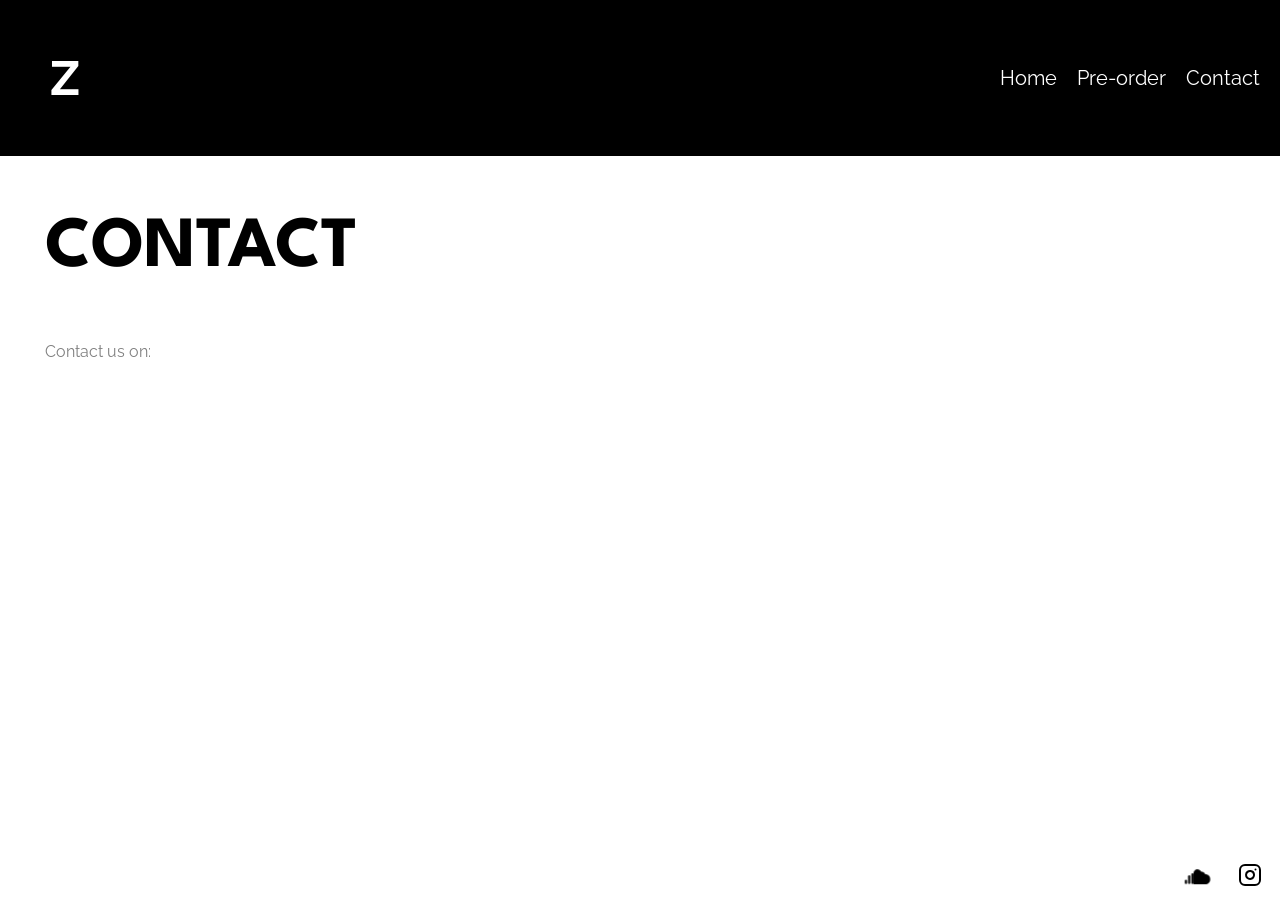
==== contact.html @ b8b22f24 "added sliders, sizing + colors and soundcloud logo" ====
<!DOCTYPE html>
<html lang="en">
<head>
    <meta charset="UTF-8">
    <meta name="viewport" content="width=device-width, initial-scale=1.0">
    <link rel="stylesheet" href="style.css">
    <title>Contact</title>
</head>
<body>
    <header>
        <nav class="navbar">
            <a href="index.html" class="logo">Z</a>
            <div class="nav_links">
                <a href="index.html" class=>Home</a>
                <a href="preorder.html">Pre-order</a>
                <a href="contact.html">Contact</a>
            </div>
        </nav>
    </header>
    <main>
        <section class="main_section">
            <h1 class="page_title">CONTACT</h1>
            <p class="subtitle">Contact us on:</p>
        </section>
    </main>
    <footer>
        <div class="socials">
            <a href="https://instagram.com/z3nith666" target="_blank" rel="noreferrer" aria-label="Instagram" class="insta_logo">
                <svg xmlns="http://www.w3.org/2000/svg" width="24" height="24" viewBox="0 0 24 24" fill="none" stroke="currentColor" stroke-width="2" stroke-linecap="round" stroke-linejoin="round"><rect x="2" y="2" width="20" height="20" rx="5" ry="5"/><path d="M16 11.37A4 4 0 1 1 12.63 8 4 4 0 0 1 16 11.37z"/><line x1="17.5" y1="6.5" x2="17.51" y2="6.5"/></svg>
            </a>
            <a href="https://soundcloud.com/z3nith666" target="_blank" rel="noreferrer" aria-label="SoundCloud" class="sc_logo">
                <svg xmlns="http://www.w3.org/2000/svg" viewBox="0 0 20 20" width="24" height="24" fill="currentColor" aria-hidden="true">
                    <path d="M3 13.5a.75.75 0 0 1 .75.75v1.5a.75.75 0 0 1-1.5 0v-1.5A.75.75 0 0 1 3 13.5z"/>
                    <path d="M5.25 10.5a.75.75 0 0 1 .75.75v4.5a.75.75 0 0 1-1.5 0v-4.5a.75.75 0 0 1 .75-.75z"/>
                    <path d="M7.5 9a.75.75 0 0 1 .75.75v6a.75.75 0 0 1-1.5 0v-6A.75.75 0 0 1 7.5 9z"/>
                    <path d="M9.75 7.5a.75.75 0 0 1 .75.75v7.5a.75.75 0 0 1-1.5 0V8.25a.75.75 0 0 1 .75-.75z"/>
                    <path d="M12 8.25c.414 0 .75.336.75.75v6a.75.75 0 0 1-1.5 0v-6c0-.414.336-.75.75-.75z"/>
                    <path d="M16.5 9.75c1.94 0 3.5 1.56 3.5 3.5s-1.56 3.5-3.5 3.5h-8.25V9c0-1.518 1.232-2.75 2.75-2.75 1.07 0 2.01.639 2.406 1.578A3.25 3.25 0 0 1 16.5 9.75z"/>
                </svg>
            </a>
        </div>
    </footer>
    <script src="script.js"></script>
</body>
</html>
---- style.css ----
@font-face {
    src: url("fonts/Raleway-VariableFont_wght.ttf") format("truetype");
    font-family: "Raleway";
    /*  Copyright 2010 The Raleway Project Authors (impallari@gmail.com), with Reserved Font Name "Raleway".

        This Font Software is licensed under the SIL Open Font License, Version 1.1.
        This license is copied below, and is also available with a FAQ at:
        https://openfontlicense.org 
    */    
}

@font-face {
    src: url("fonts/LeagueSpartan-VariableFont_wght.ttf");
    font-family: "spartan";
    /* Copyright 2020 The League Spartan Project Authors (https://github.com/theleagueof/league-spartan)

        This Font Software is licensed under the SIL Open Font License, Version 1.1.
        This license is copied below, and is also available with a FAQ at:
        https://openfontlicense.org
    */
}

body, html{
    margin: 0;
    padding: 0;
}

.navbar{
    display: flex;
    justify-content: space-between;
    align-items: center;
    background-color: black;
    color: white;
}

.nav_links{
    font-family: "Raleway", sans-serif;
    display: flex;
}

.nav_links a{
    text-decoration: none;
    color: white;
    font-size: 20px;
    margin-right: 20px;
}
.nav_links a:hover{
    text-decoration: underline;
}

.logo{
    font-family: "Raleway", sans-serif;
    font-weight : bold;
    font-size: 3rem;
    color: white;
    text-decoration: none;
    transition: ease-in-out 0.3s;
    margin: 50px;
    margin-bottom: 50px;
}

.socials{
    display: flex;
    gap: 1rem;
}
.insta_logo{
    position: fixed;
    z-index: 100;
    bottom: 1vh;
    right: 2vh;
    color: black;
    transition: ease-in-out 0.1s;
}


.sc_logo{
    position: fixed;
    z-index: 100;
    bottom: 1vh;
    right: 8vh;
    color: black;
    transition: ease-in-out 0.1s;  
    transform: scale(1.2); 
}

.insta_logo:hover{
    transform: scale(1.2);
}

.sc_logo:hover{
    transform: scale(1.4);
}

.main_body{
    min-height: 60vh;
}
.page_title{
    text-align: left;
    margin-left: 5vh;
    font-family: "spartan", sans-serif;
    font-size: 8vh;
}

.subtitle{
    font-family: "Raleway", sans-serif;
    color: grey;
    margin-left: 5vh;
}

.product_grid{
    display: flex;
    flex-direction: row;
}
.product_card{
    display: flex;
    flex-direction: column;
    align-items: center;
    justify-content: center;
    text-align: center;
    background-color: grey;
    height: min-content;
    width: 18rem;
    gap: 2rem;
    margin-left: 2rem;
    margin-bottom: 2rem;
    padding: 1rem;
    border-radius: 1rem;
}

.shirt_preview{
    position: relative;
    width: min(100%, 22rem);
    aspect-ratio: 1 / 1;
    overflow: hidden;
    border-radius: 0.75rem;
    background-color: rgba(255, 255, 255, 0.08);
}

.shirt_image{
    position: absolute;
    inset: 0;
    width: 100%;
    height: 100%;
    object-fit: contain;
    transition: opacity 0.2s ease-in-out;
}

.shirt_back{
    opacity: 0;
}

.shirt_preview:hover .shirt_back,
.shirt_preview:focus-visible .shirt_back{
    opacity: 1;
}

.shirt_preview:hover .shirt_front,
.shirt_preview:focus-visible .shirt_front{
    opacity: 0;
}

.info{
    font-family: "Raleway", sans-serif;
    margin-bottom: 2rem;
    text-align: left;
    display: flex;
    gap: 2rem;
}

.price{
    text-align: right;
}

.product_name{
    margin: 0;
}
.order_btn{
    background-color: rgb(52, 52, 52);
    text-align: center;
    text-decoration: none;
    font-family: "spartan", sans-serif;
    font-weight: bold;
    color: white;
    border: none;
    padding-top: 0.5rem;
    padding-bottom: 0.5rem;
    padding-left: 5rem;
    padding-right: 5rem;
    width: max-content;
    border-radius: 0.5rem;
    transition: ease-in-out 0.15s;
}

.order_btn:hover{
    filter: brightness(1.3);
}

hr{
    border: none;
    height: 1px;
    background-color: black;
    margin-top: 0.5rem;
}

.product_display{
    display: flex;
    flex-direction: row;
    gap: 10rem;
    width: 28rem;
    margin: 3rem;
    padding: 1rem;
}

.slider{
    position: relative;
    display: flex;
}

.slider img{
    display: none;
}

.slide{
    height: 35rem;
}

.prev{
    height: fit-content;
    background: none;
    border: none;
    font-size: 2rem;
}

.next{
    right: 0%;
    height: fit-content;
    background: none;
    border: none;
    font-size: 2rem;
}

img.displaySlide{
    display: block;
}

.slider button{
    position: absolute;
    color: rgb(58, 58, 58);
    top: 50%;
    transform: translateY(-50%);
}

.slider button:hover{
    cursor: pointer;
    filter: brightness(1.3);
}

.back_link{
    font-family: "Raleway", sans-serif;
    color: black;
    text-decoration: none;
    font-weight: normal;
    font-size: 1.5rem;
    transition: ease-in-out 0.2s;
    margin-left: 5vh;
}

.back_link:hover{
    font-weight: bold;
}

.selectors{
    height: fit-content;
    gap: 1rem;
    margin: auto;
    display:flex;
    flex-direction: column;
    padding: 2rem;
}

.color_selector{
    display: flex;
    flex-direction: row;
    gap: 0.2rem;
}

.size_selector{
    display: flex;
    flex-direction: row;
    gap: 0.4rem;
}

.size_btn{
    font-family: "spartan", sans-serif;
    background-color: lightgrey;
    font-size: 2rem;
    font-weight: 600;
    padding: 0.5rem 1rem 0.2rem 1rem;
    border: none;
    border-radius: 0.5rem;
    transition: ease-in-out 0.15s;
}

.size_btn:hover{
    cursor: pointer;
    background-color: lightgrey;
}

.white_btn{
    background-color: white;
    width: 2rem;
    height: 2rem;
    border-color: grey;
    border-radius: 0.5rem;
    border-style: solid;
    transition: ease-in-out 0.2s;
}

.white_btn:hover{
    cursor: pointer;
    background-color: lightgrey;
}

.black_btn{
    background-color: rgb(45, 45, 45);
    width: 2rem;
    height: 2rem;
    border-color: grey;
    border-radius: 0.5rem;
    border-style: solid;
    transition: ease-in-out 0.2s;
}

.black_btn:hover{
    cursor: pointer;
    background-color: black;
}

.selector_title{
    font-family: "spartan", sans-serif;
    color: white;
    font-weight: bold;  
}
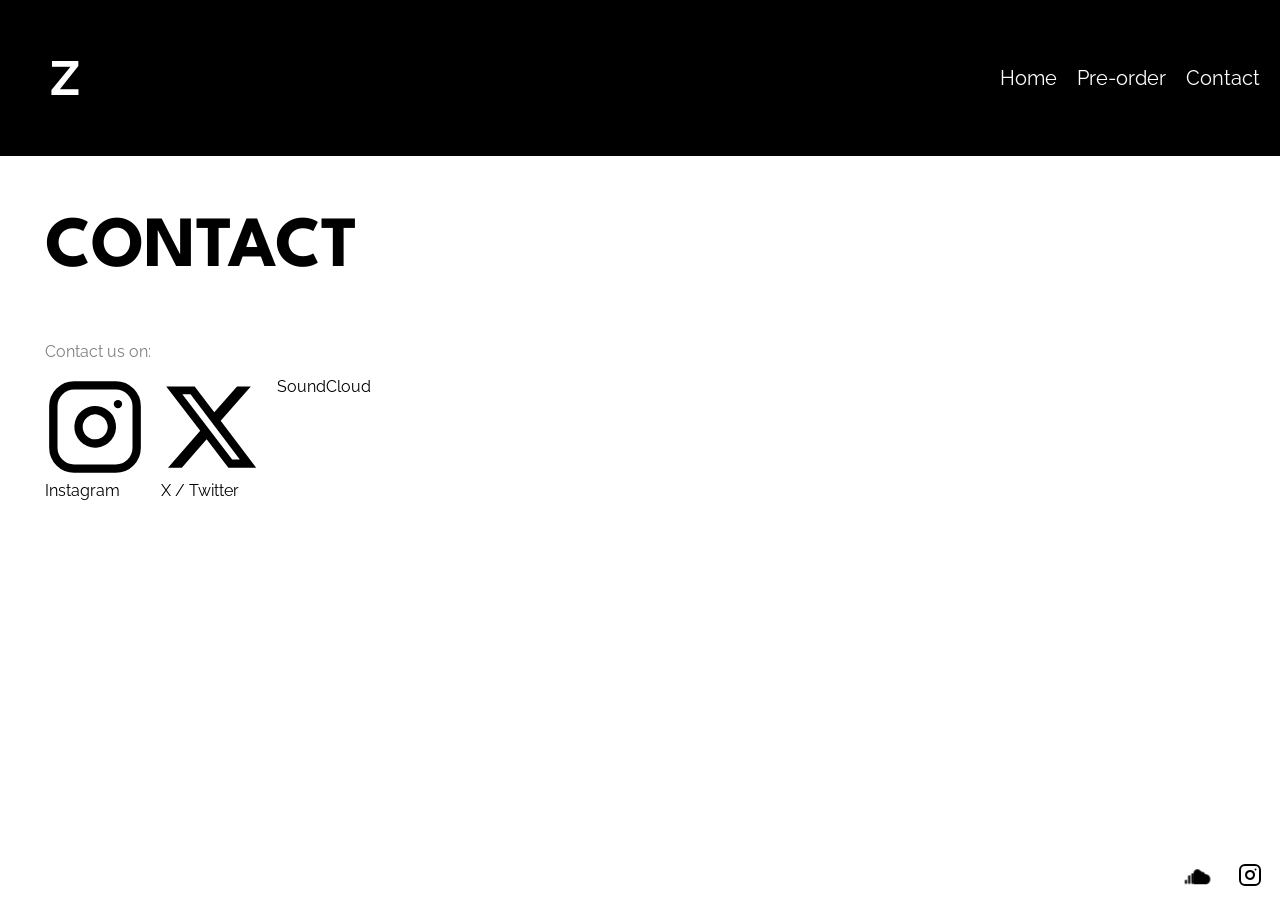
==== commit 7d5bd090: "added snippets and cupdated contact page" ====
--- a/contact.html
+++ b/contact.html
@@ -21,6 +21,29 @@
         <section class="main_section">
             <h1 class="page_title">CONTACT</h1>
             <p class="subtitle">Contact us on:</p>
+            <div class="contact_info">
+                <div class="contact_item">
+                    <a href="https://instagram.com/z3nith666" target="_blank" class="contact_item">
+                        <svg class="contact_page_logo" xmlns="http://www.w3.org/2000/svg" width="100 " height="100" viewBox="0 0 24 24" fill="none" stroke="currentColor" stroke-width="2" stroke-linecap="round" stroke-linejoin="round"><rect x="2" y="2" width="20" height="20" rx="5" ry="5"/><path d="M16 11.37A4 4 0 1 1 12.63 8 4 4 0 0 1 16 11.37z"/><line x1="17.5" y1="6.5" x2="17.51" y2="6.5"/></svg>
+                    </a>
+                    <p class="contact_text">Instagram</p>
+                </div>
+                <div class="contact_item">
+                    <a href="https://x.com/z3nith666" target="_blank" class="contact_item">
+                        <svg class="contact_page_logo" xmlns="http://www.w3.org/2000/svg" viewBox="0 0 24 24" width="100" height="100" fill="currentColor" aria-hidden="true">
+                            <path d="M18.244 2.25h3.308l-7.227 8.26 8.502 11.24H16.17l-5.214-6.817L4.99 21.75H1.68l7.73-8.835L1.254 2.25H8.08l4.713 6.231zm-1.161 17.52h1.833L7.084 4.126H5.117z"/>
+                        </svg>
+                    </a>
+                    <p class="contact_text">X / Twitter</p>
+                </div>
+                <div class="contact_item">
+                    <a href="https://soundcloud.com/z3nith666" target="_blank" class="contact_item">
+                        
+                        
+                    </a>
+                    <p class="contact_text">SoundCloud</p>
+                </div>
+            </div>
         </section>
     </main>
     <footer>
--- a/style.css
+++ b/style.css
@@ -23,6 +23,10 @@
 body, html{
     margin: 0;
     padding: 0;
+}
+
+html{
+    overflow-x: hidden;
 }
 
 .navbar{
@@ -83,6 +87,25 @@
     transform: scale(1.2); 
 }
 
+@media (max-width: 720px){
+    .insta_logo{
+        position: fixed;
+        color: black;
+        z-index: 100;
+        bottom: 1vh;
+        right: 2vh;
+        transition: ease-in-out 0.1s;  
+    }
+    .sc_logo{
+        color: black;
+        position: fixed;
+        bottom: 1vh;
+        right: 6vh;
+        transition: ease-in-out 0.1s;  
+        transform: scale(1.2); 
+    }
+}
+
 .insta_logo:hover{
     transform: scale(1.2);
 }
@@ -107,26 +130,95 @@
     margin-left: 5vh;
 }
 
-.product_grid{
-    display: flex;
-    flex-direction: row;
-}
+@media (min-width: 720px){
+    .product_grid{
+        display: flex;
+        flex-direction: row;
+        gap: 2rem;
+        margin-left: 5vh;
+    }
+}
+
 .product_card{
-    display: flex;
-    flex-direction: column;
-    align-items: center;
-    justify-content: center;
-    text-align: center;
-    background-color: grey;
-    height: min-content;
-    width: 18rem;
-    gap: 2rem;
-    margin-left: 2rem;
-    margin-bottom: 2rem;
-    padding: 1rem;
-    border-radius: 1rem;
-}
-
+        display: flex;
+        flex-direction: column;
+        align-items: center;
+        justify-content: center;
+        text-align: center;
+        background-color: grey;
+        height: min-content;
+        width: 18rem;
+        gap: 2rem;
+        margin-left: 0rem;
+        margin-bottom: 2rem;
+        padding: 1rem;
+        border-radius: 1rem;
+    }
+@media (max-width: 720px){
+    .navbar{
+        flex-direction: column;
+        align-items: flex-start;
+        gap: 1rem;
+        padding: 1rem;
+    }
+
+    .nav_links{
+        flex-wrap: wrap;
+        gap: 0.75rem 1rem;
+    }
+
+    .nav_links a{
+        margin-right: 0;
+        font-size: 1rem;
+    }
+
+    .logo{
+        margin: 0;
+        margin-left: 1rem;
+        margin-top: 0.5rem;
+        margin-bottom: 0;
+        font-size: 2.25rem;
+    }
+
+    .page_title{
+        font-size: clamp(2.5rem, 12vw, 4rem);
+        margin-left: 1rem;
+        margin-right: 1rem;
+    }
+
+    .subtitle,
+    .back_link{
+        margin-left: 1rem;
+    }
+
+    .product_grid{
+        display: flex;
+        flex-direction: column;
+        gap: 2rem;
+        padding: 0 1rem;
+    }
+
+    .product_card{
+        display: flex;
+        flex-direction: column;
+        align-items: center;
+        justify-content: center;
+        text-align: center;
+        background-color: grey;
+        height: min-content;
+        width: min(100%, 18rem);
+        gap: 2rem;
+        margin: 0 auto 2rem;
+        padding: 1rem;
+        border-radius: 1rem;
+    }
+
+    .product_card .info{
+        flex-direction: column;
+        gap: 0.5rem;
+        text-align: center;
+    }
+}
 .shirt_preview{
     position: relative;
     width: min(100%, 22rem);
@@ -173,6 +265,7 @@
 
 .product_name{
     margin: 0;
+    font-size: ;
 }
 .order_btn{
     background-color: rgb(52, 52, 52);
@@ -203,12 +296,34 @@
 }
 
 .product_display{
-    display: flex;
-    flex-direction: row;
-    gap: 10rem;
-    width: 28rem;
-    margin: 3rem;
-    padding: 1rem;
+        display: flex;
+        flex-direction: row;
+        gap: 10rem;
+        width: 28rem;
+        margin: none;
+        padding: none;
+    }
+
+@media (max-width: 720px){
+    .product_display{
+        display: flex;
+        flex-direction: column;
+        width: min(100%, 28rem);
+        max-width: 100%;
+        margin: none;
+        padding: none;
+    }
+
+    .slider{
+        width: 100%;
+        justify-content: center;
+    }
+
+    .slide{
+        width: 100%;
+        max-width: 100%;
+        height: auto;
+    }
 }
 
 .slider{
@@ -221,8 +336,8 @@
 }
 
 .slide{
-    height: 35rem;
-}
+        height: 40rem;
+    }
 
 .prev{
     height: fit-content;
@@ -232,12 +347,12 @@
 }
 
 .next{
-    right: 0%;
-    height: fit-content;
-    background: none;
-    border: none;
-    font-size: 2rem;
-}
+        right: 0%;
+        height: fit-content;
+        background: none;
+        border: none;
+        font-size: 2rem;
+    }
 
 img.displaySlide{
     display: block;
@@ -253,6 +368,26 @@
 .slider button:hover{
     cursor: pointer;
     filter: brightness(1.3);
+}
+@media (max-width: 720px){
+    .slide{
+        height: auto;
+    }
+    .prev{
+        right:99%;
+        height: fit-content;
+        background: none;
+        border: none;
+
+
+    }
+    .next{
+        right: 5%;
+        height: fit-content;
+        background: none;
+        border: none;
+        font-size: 2rem;
+    }
 }
 
 .back_link{
@@ -270,12 +405,40 @@
 }
 
 .selectors{
-    height: fit-content;
-    gap: 1rem;
-    margin: auto;
-    display:flex;
-    flex-direction: column;
-    padding: 2rem;
+        height: fit-content;
+        gap: 1rem;
+        margin: auto;
+        display:flex;
+        flex-direction: column;
+        padding: 0rem;
+        margin-bottom: 2rem;
+    }
+
+.price_title{
+        font-family: "Raleway", sans-serif;
+        color: black;
+        font-size: 2.5rem;
+        width: max-content;
+        font-weight: bold;
+    }
+
+@media (min-width: 720px){
+    .selectors{
+        height: fit-content;
+        gap: 1rem;
+        margin: auto;
+        display:flex;
+        flex-direction: column;
+        padding: 2rem;
+        margin-bottom: 2rem;
+    }
+    .price_title{
+        font-family: "Raleway", sans-serif;
+        color: black;
+        font-size: 1.25rem;
+        width: max-content;
+        font-weight: bold;
+    }
 }
 
 .color_selector{
@@ -295,15 +458,26 @@
     background-color: lightgrey;
     font-size: 2rem;
     font-weight: 600;
+    color:black;
     padding: 0.5rem 1rem 0.2rem 1rem;
-    border: none;
+    border: solid grey 0.2rem;
     border-radius: 0.5rem;
     transition: ease-in-out 0.15s;
 }
 
 .size_btn:hover{
     cursor: pointer;
-    background-color: lightgrey;
+    filter: brightness(1.1);
+}
+
+.size_btn.selected{
+    background-color: grey;
+    color: white;
+}
+
+.color_selector .selected{
+    outline: 0.2rem solid black;
+    outline-offset: 0.15rem;
 }
 
 .white_btn{
@@ -336,8 +510,152 @@
     background-color: black;
 }
 
-.selector_title{
+#email_section{
+    display: flex;
+    flex-direction: column;
+    gap: 0.5rem;
+    
+}
+
+#email_section input{
+    font-family: "spartan","Raleway", sans-serif;
+    padding: 0.5rem;
+    background-color: transparent;
+    font-size: 1.5rem;
+    width: max-content;
+    border: solid grey 0.2rem;
+    border-radius: 0.25rem;
+}
+
+#email_section input:invalid{
+    background-color: rgb(215, 215, 215);
+}
+
+#email_section button{
+    background-color: rgb(52, 52, 52);
+    color: white;
+    font-size: 1rem;
     font-family: "spartan", sans-serif;
-    color: white;
-    font-weight: bold;  
+    font-weight: 550;
+    border: none;
+    padding-top: 0.5rem;
+    padding-bottom: 0.5rem;
+    border-radius: 0.25rem;
+}
+
+#email_section .submitted{
+    background-color: red;
+}
+
+#email_section button:hover{
+    cursor: pointer;
+}
+
+@media (max-width: 720px){
+    #email_section button{
+        background-color: rgb(52, 52, 52);
+        color: white;
+        font-size: 1rem;
+        font-family: "spartan", sans-serif;
+        font-weight: 550;
+        border: none;
+        width: 35vh;
+        padding-top: 0.5rem;
+        padding-bottom: 0.5rem;
+        border-radius: 0.25rem;
+    }
+}
+
+.redirect_btn{
+    font-family: "spartan", sans-serif;
+    font-weight: bold;
+    color: black;
+    text-decoration: none;
+}
+
+.redirect_btn p{
+    width: fit-content;
+}
+.redirect_btn:hover{
+    text-decoration: underline;
+}
+
+.contact_info{
+    display: flex;
+    flex-direction: row;
+    gap: 1rem;
+    margin-left: 5vh;
+}
+
+@media (max-width: 720px){
+    .contact_info{
+        display: flex;
+        flex-direction: column;
+        gap: 1rem;
+        margin-left: 1rem;
+    }
+}
+
+.contact_page_logo{
+    color: black;
+    transition: ease-in-out 0.2s;
+}
+
+.contact_page_logo:hover{
+    scale: 1.1;
+}
+.contact_text{
+    font-family: "Raleway", sans-serif;
+    color:black;
+    margin: auto;
+}
+
+a{
+    text-decoration: none;
+}
+
+.snippet_section{
+    display: flex;
+    flex-direction: column;
+    gap: 1rem;
+    margin-left: 5vh;
+    margin-top: 2rem;
+}
+
+.snippets{
+    display: flex;
+    flex-direction: row;
+    gap: 2rem;
+    margin:auto;
+    margin-right: 5vh;
+}
+.snippet{
+
+}
+.snippet_title{
+    font-family: "spartan", sans-serif;
+    font-weight: bold;
+    color: black;
+}
+@media (max-width: 720px){
+    .snippets{
+        margin-top: 2rem;
+        display: flex;
+        flex-direction: column;
+        gap: 1rem;
+        margin-left: none;
+    }
+}
+
+.hero_section{
+    margin: none;
+    padding: none;
+}
+
+#snippet_title{
+    font-family: "spartan", sans-serif;
+    font-weight: bold;
+    color: black;
+    text-align: center;
+    margin-top: 2rem;
 }
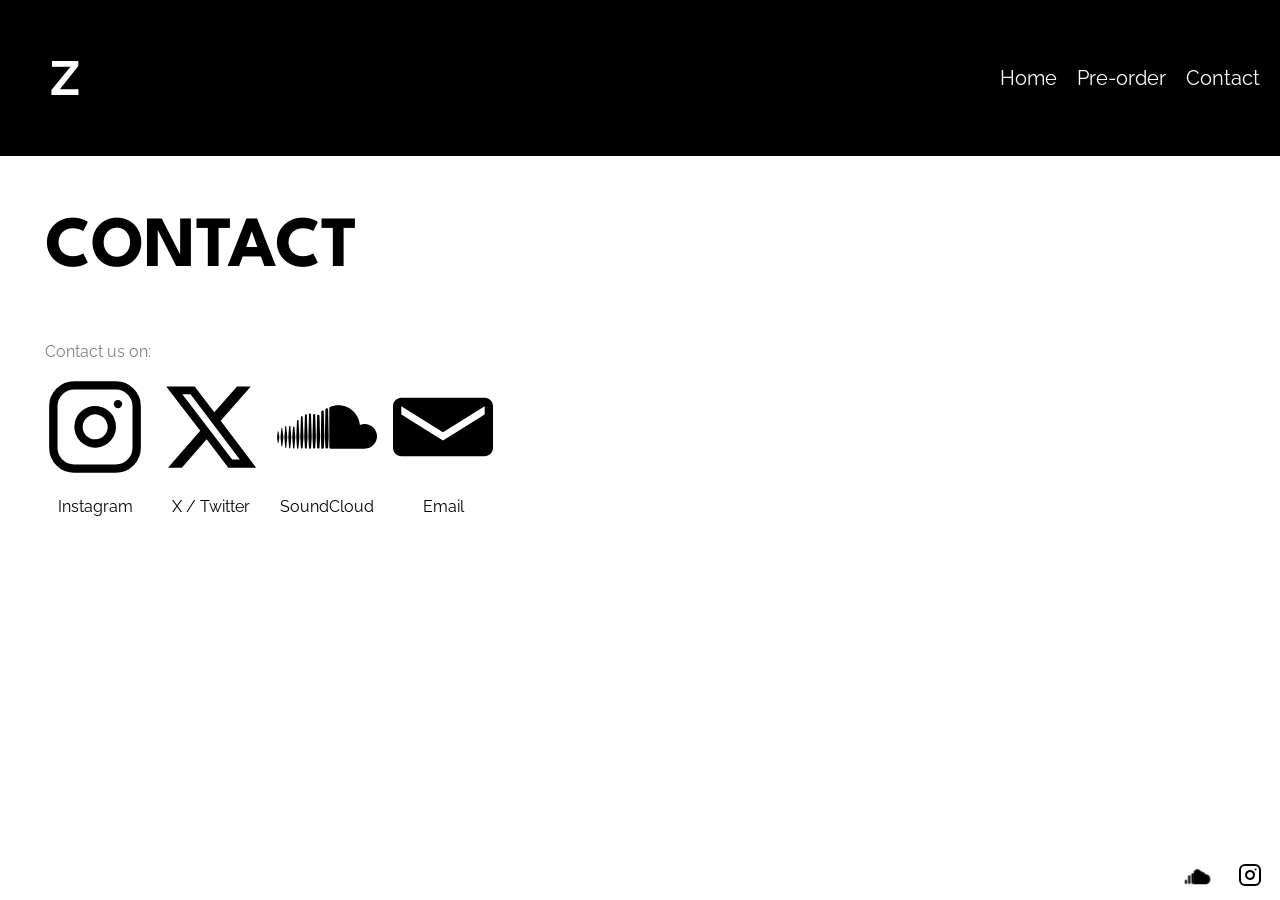
==== commit 7f4c6e94: "updated contact page" ====
--- a/contact.html
+++ b/contact.html
@@ -24,13 +24,13 @@
             <div class="contact_info">
                 <div class="contact_item">
                     <a href="https://instagram.com/z3nith666" target="_blank" class="contact_item">
-                        <svg class="contact_page_logo" xmlns="http://www.w3.org/2000/svg" width="100 " height="100" viewBox="0 0 24 24" fill="none" stroke="currentColor" stroke-width="2" stroke-linecap="round" stroke-linejoin="round"><rect x="2" y="2" width="20" height="20" rx="5" ry="5"/><path d="M16 11.37A4 4 0 1 1 12.63 8 4 4 0 0 1 16 11.37z"/><line x1="17.5" y1="6.5" x2="17.51" y2="6.5"/></svg>
+                        <svg class="contact_page_logo" xmlns="http://www.w3.org/2000/svg" width="100 " height="100" viewBox="0 0 24 24" fill="none" stroke="black" stroke-width="2" stroke-linecap="round" stroke-linejoin="round"><rect x="2" y="2" width="20" height="20" rx="5" ry="5"/><path d="M16 11.37A4 4 0 1 1 12.63 8 4 4 0 0 1 16 11.37z"/><line x1="17.5" y1="6.5" x2="17.51" y2="6.5"/></svg>
                     </a>
                     <p class="contact_text">Instagram</p>
                 </div>
                 <div class="contact_item">
                     <a href="https://x.com/z3nith666" target="_blank" class="contact_item">
-                        <svg class="contact_page_logo" xmlns="http://www.w3.org/2000/svg" viewBox="0 0 24 24" width="100" height="100" fill="currentColor" aria-hidden="true">
+                        <svg class="contact_page_logo" xmlns="http://www.w3.org/2000/svg" viewBox="0 0 24 24" width="100" height="100" fill="black" aria-hidden="true">
                             <path d="M18.244 2.25h3.308l-7.227 8.26 8.502 11.24H16.17l-5.214-6.817L4.99 21.75H1.68l7.73-8.835L1.254 2.25H8.08l4.713 6.231zm-1.161 17.52h1.833L7.084 4.126H5.117z"/>
                         </svg>
                     </a>
@@ -38,10 +38,19 @@
                 </div>
                 <div class="contact_item">
                     <a href="https://soundcloud.com/z3nith666" target="_blank" class="contact_item">
-                        
-                        
+                        <svg class="contact_page_logo" xmlns="http://www.w3.org/2000/svg" viewBox="-271 345.8 256 111.2" width="100" height="100" fill="black" aria-hidden="true">
+                            <path d="M-238.4,398.1c-0.8,0-1.4,0.6-1.5,1.5l-2.3,28l2.3,27.1c0.1,0.8,0.7,1.5,1.5,1.5c0.8,0,1.4-0.6,1.5-1.5l2.6-27.1l-2.6-28C-237,398.7-237.7,398.1-238.4,398.1z M-228.2,399.9c-0.9,0-1.7,0.7-1.7,1.7l-2.1,26l2.1,27.3c0.1,1,0.8,1.7,1.7,1.7c0.9,0,1.6-0.7,1.7-1.7l2.4-27.3l-2.4-26C-226.6,400.6-227.3,399.9-228.2,399.9z M-258.6,403.5c-0.5,0-1,0.4-1.1,1l-2.5,23l2.5,22.5c0.1,0.6,0.5,1,1.1,1c0.5,0,1-0.4,1.1-1l2.9-22.5l-2.9-23C-257.7,404-258.1,403.5-258.6,403.5z M-268.1,412.3c-0.5,0-1,0.4-1,1l-1.9,14.3l1.9,14c0.1,0.6,0.5,1,1,1s0.9-0.4,1-1l2.2-14l-2.2-14.2C-267.2,412.8-267.6,412.3-268.1,412.3z M-207.5,373.5c-1.2,0-2.1,0.9-2.2,2.1l-1.9,52l1.9,27.2c0.1,1.2,1,2.1,2.2,2.1s2.1-0.9,2.2-2.1l2.1-27.2l-2.1-52C-205.4,374.4-206.4,373.5-207.5,373.5z M-248.6,399c-0.7,0-1.2,0.5-1.3,1.3l-2.4,27.3l2.4,26.3c0.1,0.7,0.6,1.3,1.3,1.3c0.7,0,1.2-0.5,1.3-1.2l2.7-26.3l-2.7-27.3C-247.4,399.6-247.9,399-248.6,399z M-114,345.8c-7.1,0-14,1.4-20.1,3.8c-2.4,0.9-3,1.9-3,3.7v99.9c0,1.9,1.5,3.5,3.4,3.7c0.1,0,86.7,0,87.3,0c17.4,0,31.5-14.1,31.5-31.5C-15,408.1-29.1,394-46.5,394c-4.3,0-8.4,0.9-12.2,2.4C-61.2,368-85,345.8-114,345.8z M-217.9,383.4c-1,0-1.9,0.8-1.9,1.9l-2,42.3l2,27.3c0.1,1.1,0.9,1.9,1.9,1.9s1.9-0.8,1.9-1.9l2.3-27.3l-2.3-42.3C-216,384.2-216.9,383.4-217.9,383.4z M-154.4,359.3c-1.8,0-3.2,1.4-3.2,3.2l-1.2,65l1.2,26.1c0,1.8,1.5,3.2,3.2,3.2c1.8,0,3.2-1.5,3.2-3.2l1.4-26.1l-1.4-65C-151.1,360.8-152.6,359.3-154.4,359.3z M-197.1,368.9c-1.3,0-2.3,1-2.4,2.4l-1.8,56.3l1.8,26.9c0,1.3,1.1,2.3,2.4,2.3s2.3-1,2.4-2.4l2-26.9l-2-56.3C-194.7,370-195.8,368.9-197.1,368.9z M-143.6,353.2c-1.9,0-3.4,1.6-3.5,3.5l-1.4,70.9l1.4,25.7c0,1.9,1.6,3.4,3.5,3.4c1.9,0,3.4-1.6,3.5-3.5l1.5-25.8l-1.5-70.9C-140.2,354.8-141.7,353.2-143.6,353.2z M-186.5,366.8c-1.4,0-2.5,1.1-2.6,2.6l-1.6,58.2l1.6,26.7c0,1.4,1.2,2.6,2.6,2.6s2.5-1.1,2.6-2.6l1.8-26.7l-1.8-58.2C-184,367.9-185.1,366.8-186.5,366.8z M-175.9,368.1c-1.5,0-2.8,1.2-2.8,2.8l-1.5,56.7l1.5,26.5c0,1.6,1.3,2.8,2.8,2.8s2.8-1.2,2.8-2.8l1.7-26.5l-1.7-56.7C-173.1,369.3-174.3,368.1-175.9,368.1z M-165.2,369.9c-1.7,0-3,1.3-3,3l-1.4,54.7l1.4,26.3c0,1.7,1.4,3,3,3c1.7,0,3-1.3,3-3l1.5-26.3l-1.5-54.7C-162.2,371.3-163.5,369.9-165.2,369.9z"/>
+                        </svg>
                     </a>
                     <p class="contact_text">SoundCloud</p>
+                </div>
+                <div class="contact_item">
+                    <a href="mailto:jasonleemgmtofficial@gmail.com" target="_blank" class="contact_item">
+                        <svg class="contact_page_logo" xmlns="http://www.w3.org/2000/svg" viewBox="0 0 24 24" width="100" height="100" fill="black" aria-hidden="true">
+                            <path d="M22 5H2c-1.1 0-2 .9-2 2v10c0 1.1.9 2 2 2h20c1.1 0 2-.9 2-2V7c0-1.1-.9-2-2-2zm0 4l-10 6.25L2 9V7l10 6.25L22 7v2z"/>
+                        </svg>
+                    </a>
+                    <p class="contact_text">Email</p>
                 </div>
             </div>
         </section>
--- a/style.css
+++ b/style.css
@@ -607,7 +607,7 @@
 .contact_text{
     font-family: "Raleway", sans-serif;
     color:black;
-    margin: auto;
+    text-align: center;
 }
 
 a{
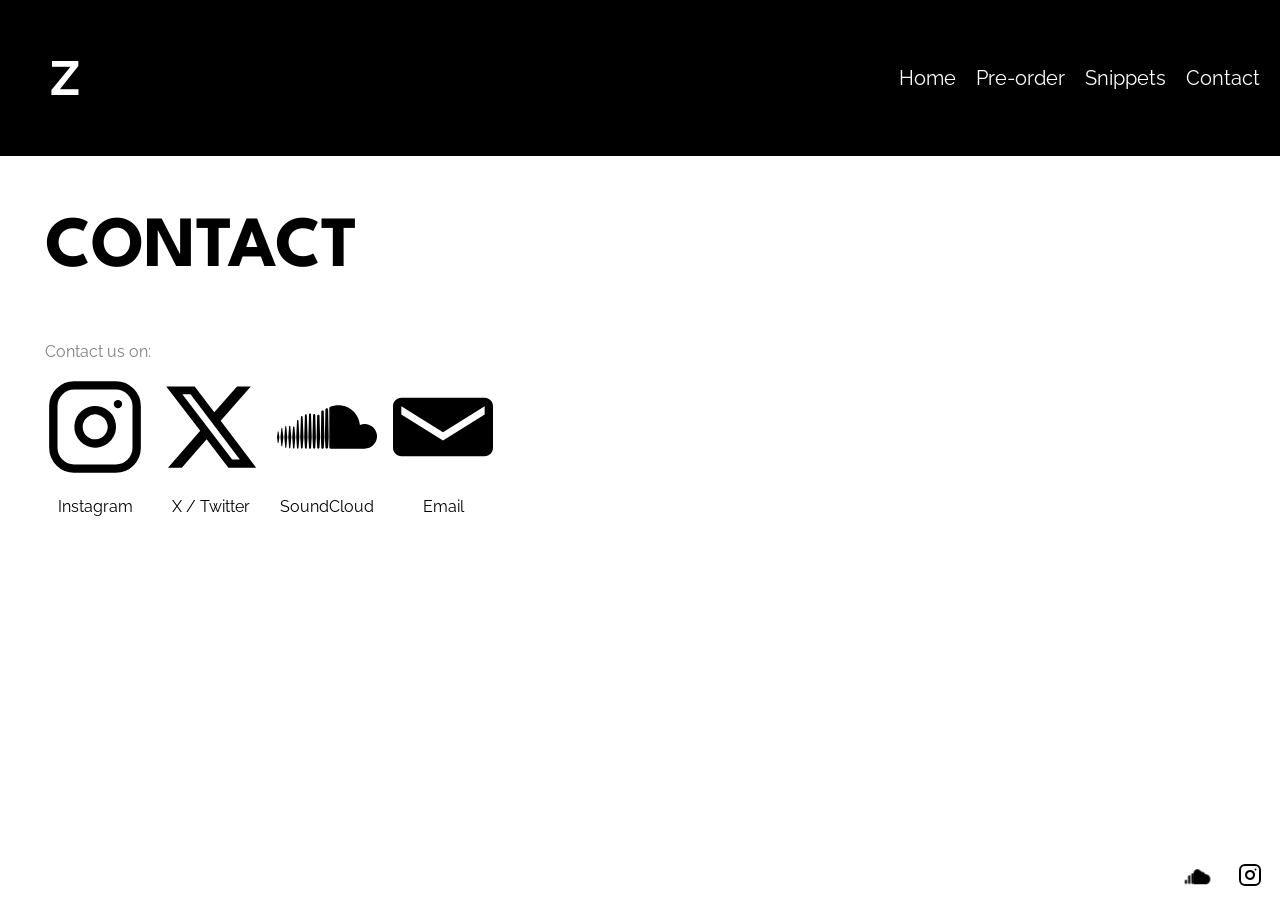
==== commit 0bff23ee: "good boy" ====
--- a/contact.html
+++ b/contact.html
@@ -13,6 +13,7 @@
             <div class="nav_links">
                 <a href="index.html" class=>Home</a>
                 <a href="preorder.html">Pre-order</a>
+                <a href="snippets.html">Snippets</a>
                 <a href="contact.html">Contact</a>
             </div>
         </nav>
--- a/style.css
+++ b/style.css
@@ -132,6 +132,7 @@
 
 @media (min-width: 720px){
     .product_grid{
+        margin: auto;
         display: flex;
         flex-direction: row;
         gap: 2rem;
@@ -196,6 +197,7 @@
         flex-direction: column;
         gap: 2rem;
         padding: 0 1rem;
+        margin: none;
     }
 
     .product_card{
@@ -265,7 +267,6 @@
 
 .product_name{
     margin: 0;
-    font-size: ;
 }
 .order_btn{
     background-color: rgb(52, 52, 52);
@@ -570,7 +571,19 @@
     font-family: "spartan", sans-serif;
     font-weight: bold;
     color: black;
+    font-size: 5rem;
     text-decoration: none;
+}
+
+@media (max-width: 720px){
+    .redirect_btn{
+        font-family: "spartan", sans-serif;
+        font-weight: bold;
+        color: black;
+        font-size: 3rem;
+        text-align: center;
+        text-decoration: none;
+    }
 }
 
 .redirect_btn p{
@@ -620,6 +633,7 @@
     gap: 1rem;
     margin-left: 5vh;
     margin-top: 2rem;
+    margin-bottom: 4rem;
 }
 
 .snippets{
@@ -628,9 +642,6 @@
     gap: 2rem;
     margin:auto;
     margin-right: 5vh;
-}
-.snippet{
-
 }
 .snippet_title{
     font-family: "spartan", sans-serif;
@@ -658,4 +669,6 @@
     color: black;
     text-align: center;
     margin-top: 2rem;
+    margin-left: none;
+    text-align: left;  
 }
